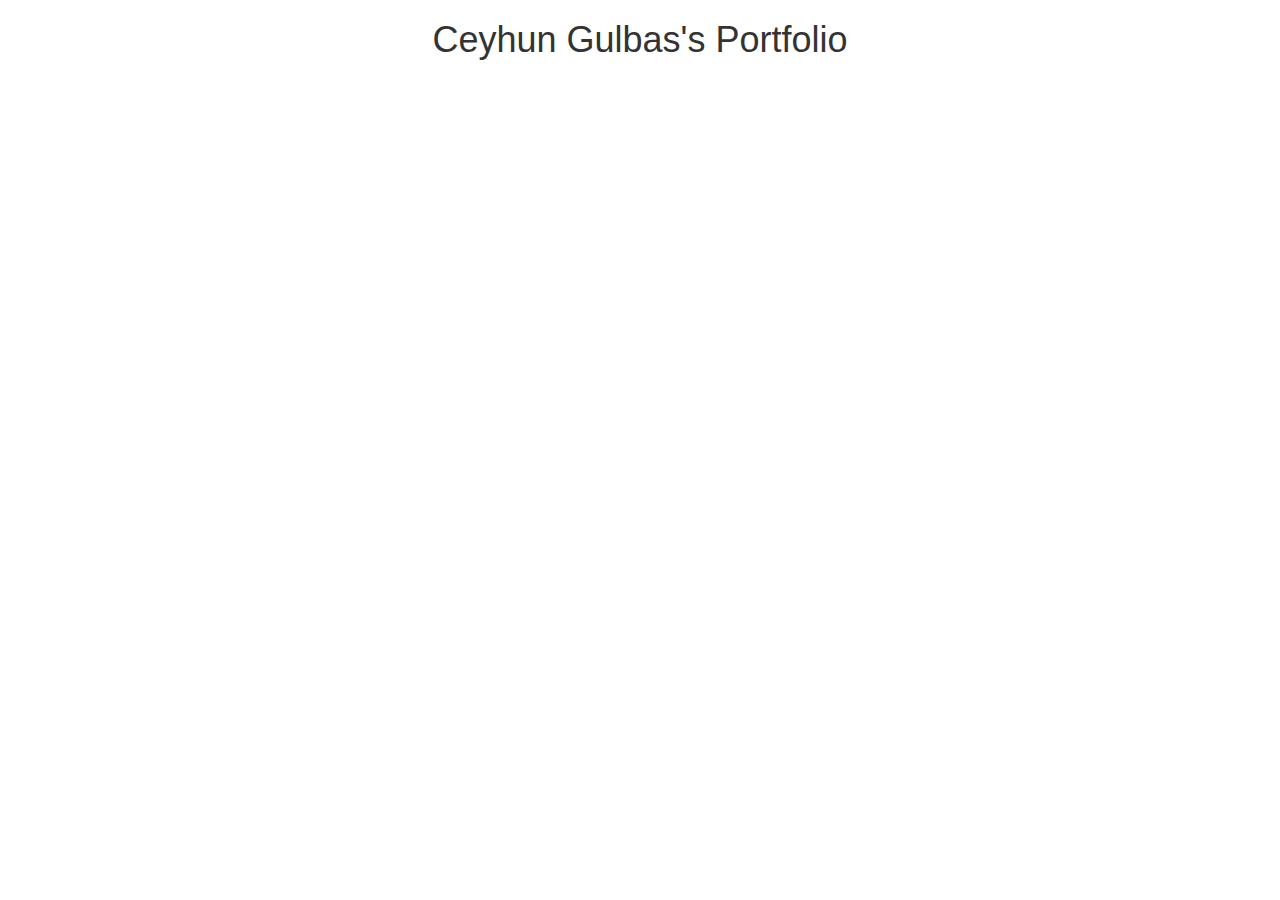
==== index.html @ f369634f "Updating" ====
<!DOCTYPE html>
<html lang="en">
<head>
  <title>Ceyhun Gulbas</title>
  <link rel="icon" href="#">
  <meta charset="utf-8">
  <meta name="viewport" content="width=device-width, initial-scale=1">
  <link rel="stylesheet" href="css/style.css">
  <link rel="stylesheet" href="https://maxcdn.bootstrapcdn.com/bootstrap/3.4.1/css/bootstrap.min.css">
  <script src="https://ajax.googleapis.com/ajax/libs/jquery/3.4.1/jquery.min.js"></script>
  <script src="https://maxcdn.bootstrapcdn.com/bootstrap/3.4.1/js/bootstrap.min.js"></script>
</head>
<body>
    <div class="container-fluid">
        <header>
            <center><h1>Ceyhun Gulbas's Portfolio</h1></center>
        </header>
    </div>
</body>
</html>
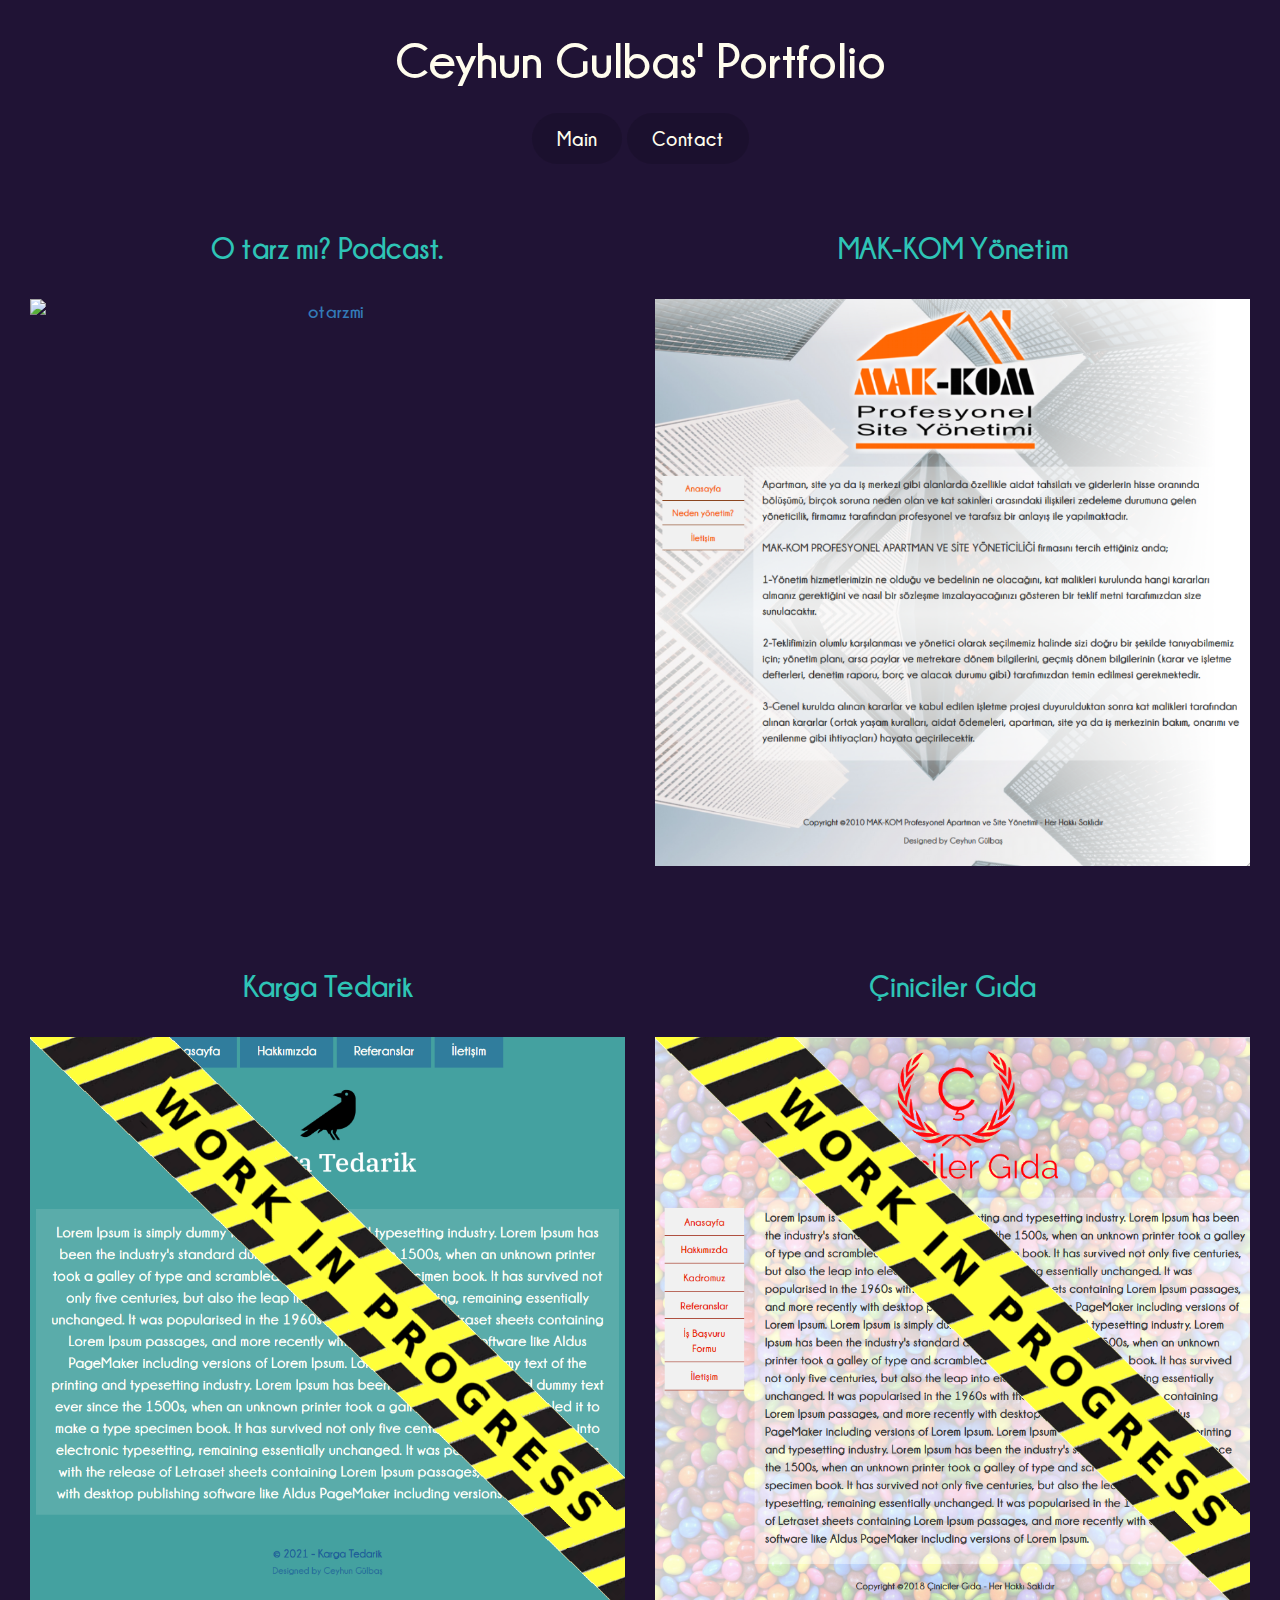
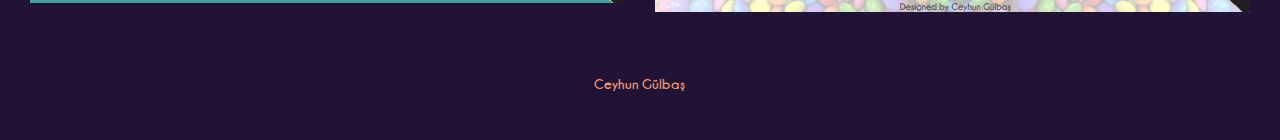
==== commit 1019ef70: "Building" ====
--- a/index.html
+++ b/index.html
@@ -2,19 +2,94 @@
 <html lang="en">
 <head>
   <title>Ceyhun Gulbas</title>
-  <link rel="icon" href="#">
+  <!-- <link rel="icon" href="img/logonotpng.png"> -->
   <meta charset="utf-8">
   <meta name="viewport" content="width=device-width, initial-scale=1">
-  <link rel="stylesheet" href="css/style.css">
+  <meta name="Description" content="Ceyhun Gulbas' portfolio"> 
+  <meta name="Keywords" content="">
+  <link rel="stylesheet" href="style.css">
   <link rel="stylesheet" href="https://maxcdn.bootstrapcdn.com/bootstrap/3.4.1/css/bootstrap.min.css">
   <script src="https://ajax.googleapis.com/ajax/libs/jquery/3.4.1/jquery.min.js"></script>
   <script src="https://maxcdn.bootstrapcdn.com/bootstrap/3.4.1/js/bootstrap.min.js"></script>
+  <script src="https://ajax.googleapis.com/ajax/libs/jquery/3.5.1/jquery.min.js"></script>
 </head>
 <body>
+    
     <div class="container-fluid">
+
+        <!--Header. Logo, title-->
+
         <header>
-            <center><h1>Ceyhun Gulbas's Portfolio</h1></center>
+            <div class="col-12 col-s-12 logo">
+                <span>Ceyhun Gulbas' Portfolio</span>
+            </div>
         </header>
+
+        <div class="col-12 col-s-12 navbar-inside">
+            <center>
+                <a href="index.html">Main</a>
+                <a href="contact.html">Contact</a>
+            </center>
+        </div>
+
+        <!--Middle area-->
+
+        <div class="row">
+
+        <!--Content-->
+
+        <div class="col-12 col-s-12 content">
+            <div class="col-6 col-s-6">
+                <div class="otarzmi">
+                    <center><h2 style="padding: 4%;">O tarz mı? Podcast.</h2></center>
+                    <center><a href="#"><img src="otarzmi2.png" class="img-responsive" alt="otarzmi" width="auto" height="auto"></a></center>
+                </div>
+            </div>
+    
+            <div class="col-6 col-s-6">
+              <div class="makkom">
+                <center><h2 style="padding: 4%;">MAK-KOM Yönetim</h2></center>
+                <center><a href="#"><img src="makkom.png" class="img-responsive" alt="Makkom" width="800px" height="1000px"></a></center>
+              </div>
+            </div>
+        </div>
+        </div> 
+
+        <div class="row">
+            <div class="col-12 col-s-12 content">
+                <div class="col-6 col-s-6">
+                    <div class="kargatedarik">
+                      <center><h2 style="padding: 4%;">Karga Tedarik</h2></center>
+                      <center><a href="#"><img src="kargatedarikworkinprogress.png.png" class="img-responsive" alt="Karga_Tedarik" width="600px" height="auto"></a></center>
+                    </div>
+                  </div>
+          
+          
+                  <div class="col-6 col-s-6">
+                    <div class="cinicilergida">
+                      <center><h2 style="padding: 4%;">Çiniciler Gıda</h2></center>
+                      <center><a href="#"><img src="cinicilergidaworkinprogress.png" class="img-responsive" alt="Ciniciler_Gida" width="600px" height="auto"></a></center>
+                    </div>
+                  </div>
+            </div>
+        </div>
+    
+            
+        
+
+        <!--Footer-->
+        <div class="col-12 col-s-12 footer">
+            <!-- <p>Ceyhun Gulbas</p> -->
+            <a href="https://www.instagram.com/ceyhungulbas/" style="color: #F7996E;">Ceyhun Gülbaş</a>
+        </div>
+
+
     </div>
+
 </body>
-</html>+</html>
+
+<!--
+  Ceyhun Gulbas 09/03/2020
+  https://www.linkedin.com/in/ceyhun-gulbas/
+-->--- a/style.css
+++ b/style.css
@@ -0,0 +1,186 @@
+/*Skeleton*/
+
+html, body{ 
+    margin: 0; 
+    /* background-image: url(../img/background.png); */
+    /* background-size: cover; */
+    background-color: #201335 !important;
+    top: 0px;
+    left: 0px;
+    width: 100%;
+    height: 100%;
+    position: relative;
+    font-family: "bocek-bold";
+    font-size: 1.0em;   
+  }  
+
+
+
+
+
+/*Border*/
+* {
+    box-sizing: border-box;  
+    /* border: 1px solid red; */
+}
+      
+.row::after {
+    content: "";
+    clear: both;
+    display: table;
+}
+      
+[class*="col-"] {
+    float: left;
+    padding: 15px;
+}
+
+
+
+
+/*Logo*/
+
+.logo{
+    text-align: center;
+    font-family: "bocek-bold";
+    font-size: 3.5em;
+    color: #FFFDED;
+    padding: 2%;
+}
+
+
+/* Navbar */
+
+div.navbar-inside a{
+  text-decoration: none;
+  font-family: "bocek-bold";
+  color: #FFFDED;
+  display: inline;
+  padding: 15px 25px;
+  text-align: center;
+  background-color:#120b1e52;
+  opacity: 1;
+  transition: 0.3s;
+  border-radius: 30px; 
+}
+
+div.navbar-inside {
+  padding: 5px;
+  list-style-type: none;
+  font-family: "bocek-bold";
+  font-size: 1.4em;
+}
+
+div.navbar-inside a:hover {
+  background-color: #4F4789;
+  color: #489FB5;
+}
+
+
+
+
+
+/* Content */
+
+.content{
+    
+    font-family: "bocek-bold";
+    font-size: 1.3em;
+    color: #2EC4B6;
+}
+
+
+.content-contact{
+  padding: 5%;
+  font-family: "bocek-bold";
+  font-size: 1.5em;
+  color: #2EC4B6;
+}
+
+
+.container-fluid {
+    position: relative;
+    min-height: 97vh;
+    padding-bottom: 8.5rem;
+  }
+
+
+
+
+
+/* Footer */
+  
+.footer{
+    text-align: center;
+    position: absolute;
+    font-family: "bocek-bold";
+    overflow: hidden;
+    width:100%;
+    right: 0;
+    bottom: 0;
+    margin-bottom: -1%;
+    padding: 1.5%;
+    height: 8.5rem;  
+  }
+
+
+
+
+
+/*Media Queries*/
+
+/* For mobile phones: */
+[class*="col-"] {
+    width: 100%;
+  }
+  
+  @media only screen and (min-width:120px) and (max-width:767px) {
+    .otarzmi{
+        width: 100% ;
+        height: auto ;
+    }
+}
+
+  @media only screen and (min-width: 600px) {
+    /* For tablets: */
+    .col-s-1 {width: 8.33%;}
+    .col-s-2 {width: 16.66%;}
+    .col-s-3 {width: 25%;}
+    .col-s-4 {width: 33.33%;}
+    .col-s-5 {width: 41.66%;}
+    .col-s-6 {width: 50%;}
+    .col-s-7 {width: 58.33%;}
+    .col-s-8 {width: 66.66%;}
+    .col-s-9 {width: 75%;}
+    .col-s-10 {width: 83.33%;}
+    .col-s-11 {width: 91.66%;}
+    .col-s-12 {width: 100%;}
+  }
+
+  @media only screen and (min-width: 768px) {
+    /* For desktop: */
+    .col-1 {width: 8.33%;}
+    .col-2 {width: 16.66%;}
+    .col-3 {width: 25%;}
+    .col-4 {width: 33.33%;}
+    .col-5 {width: 41.66%;}
+    .col-6 {width: 50%;}
+    .col-7 {width: 58.33%;}
+    .col-8 {width: 66.66%;}
+    .col-9 {width: 75%;}
+    .col-10 {width: 83.33%;}
+    .col-11 {width: 91.66%;}
+    .col-12 {width: 100%;}
+  }
+
+
+
+
+
+
+/*Font*/
+
+@font-face{
+    font-family: "bocek-bold";
+    src: url(../font/Champagne_Limousines_Bold.ttf);
+}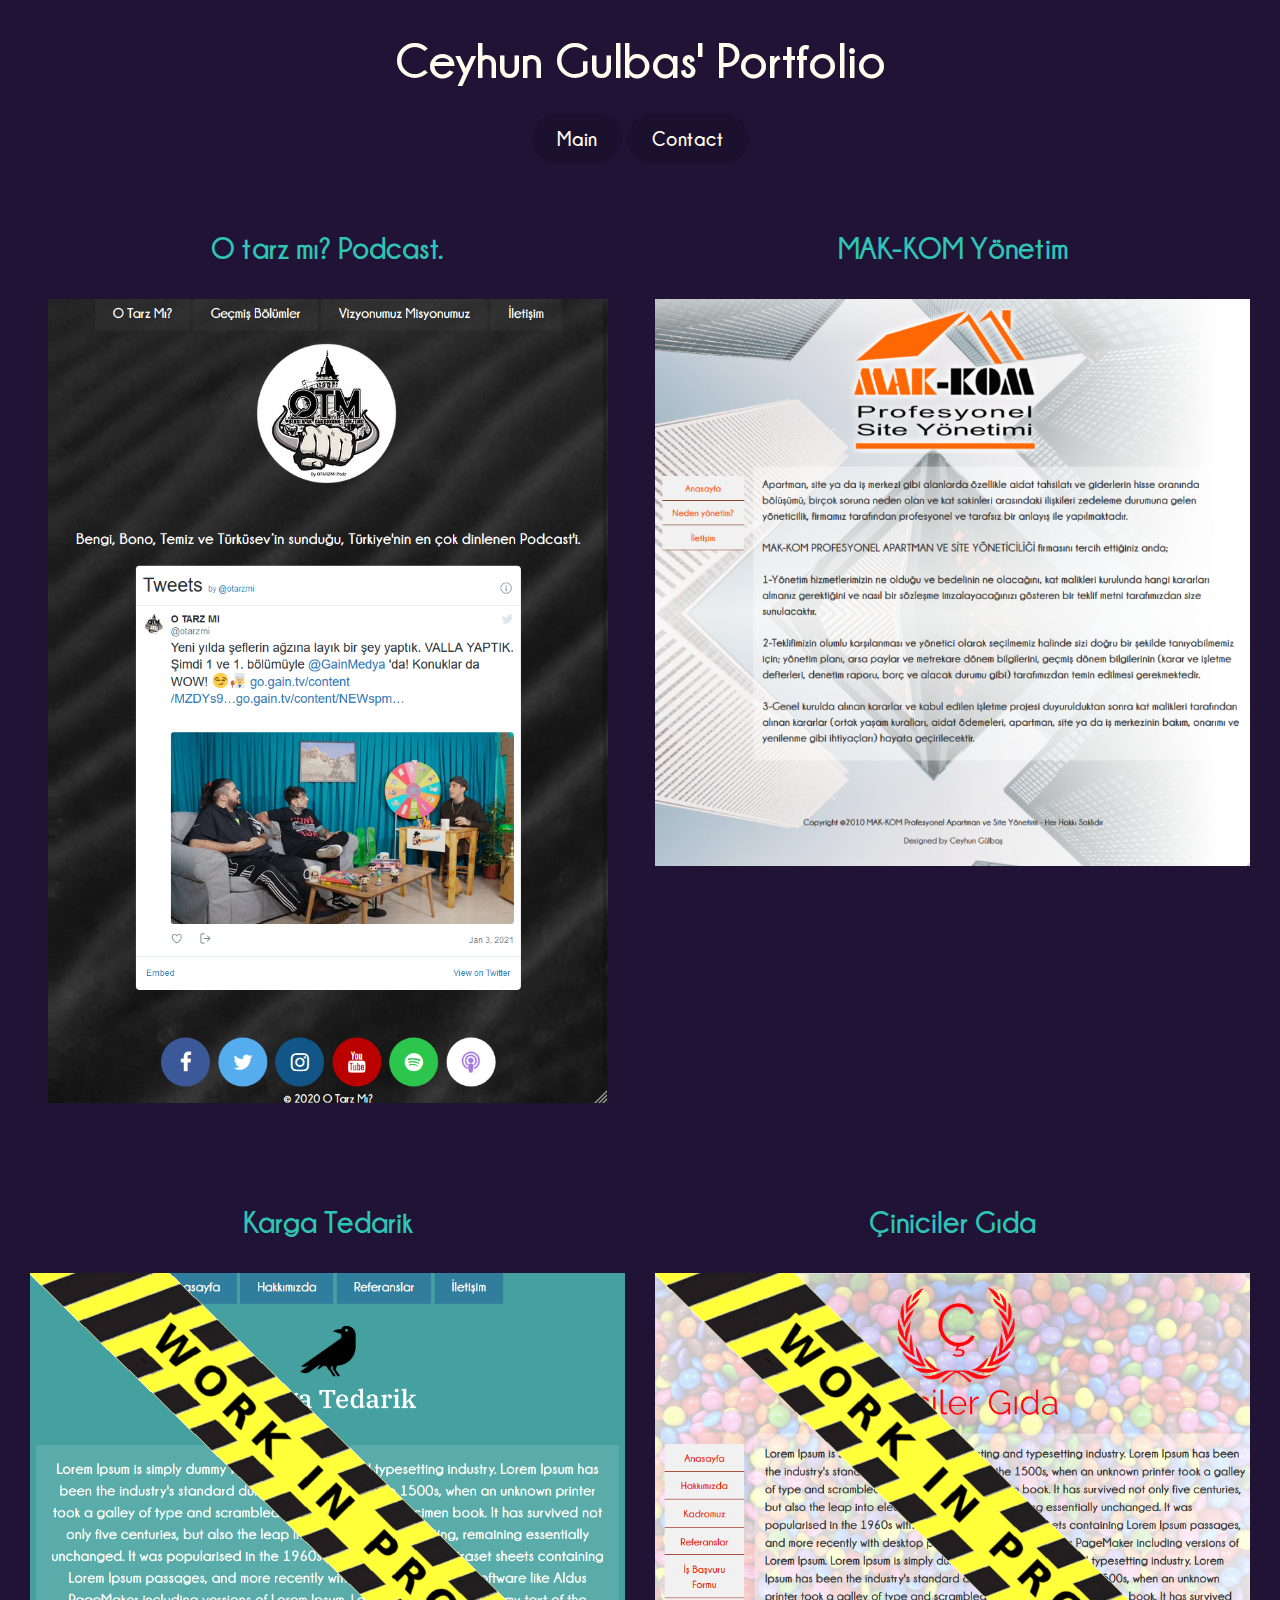
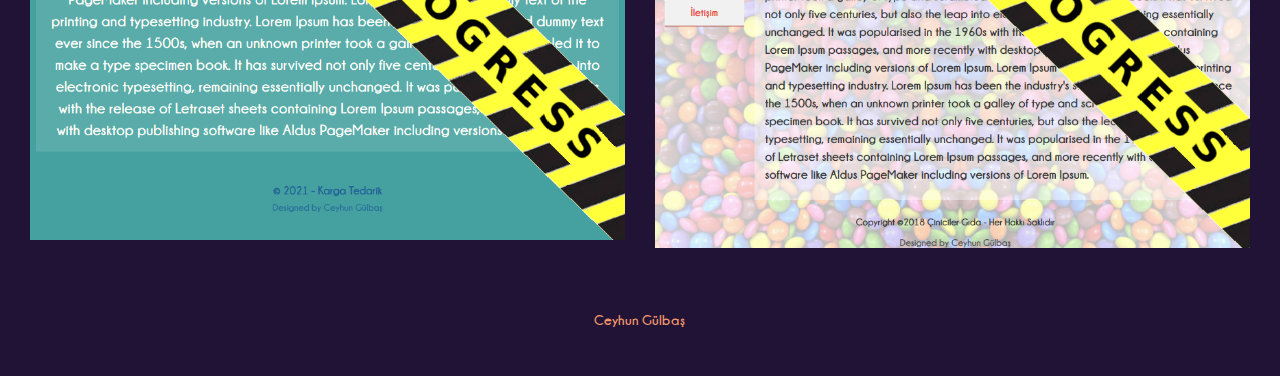
==== commit 7154c646: "Update index.html" ====
--- a/index.html
+++ b/index.html
@@ -42,7 +42,7 @@
             <div class="col-6 col-s-6">
                 <div class="otarzmi">
                     <center><h2 style="padding: 4%;">O tarz mı? Podcast.</h2></center>
-                    <center><a href="#"><img src="otarzmi2.png" class="img-responsive" alt="otarzmi" width="auto" height="auto"></a></center>
+                    <center><a href="#"><img src="otarzmi.png" class="img-responsive" alt="otarzmi" width="auto" height="auto"></a></center>
                 </div>
             </div>
     
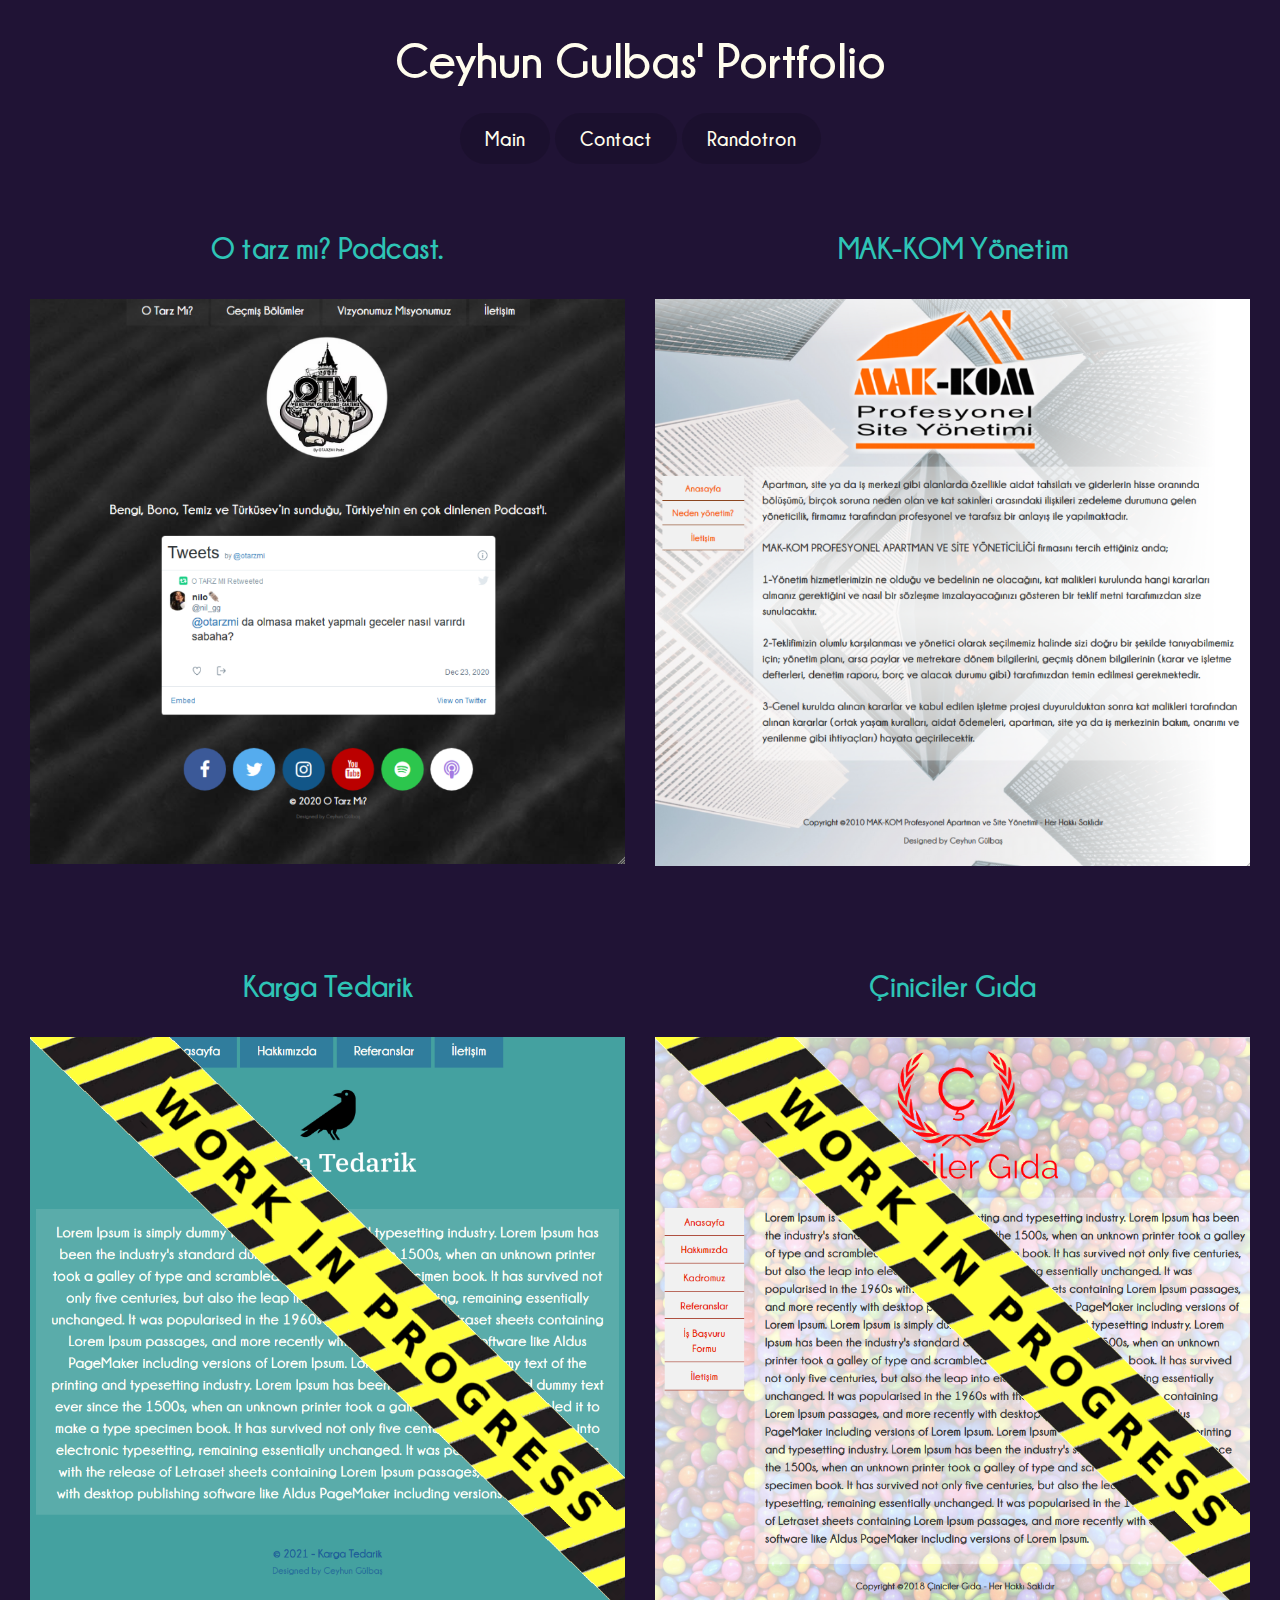
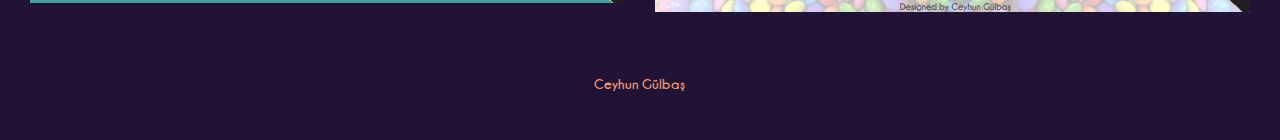
==== commit 3bc4385b: "Added Randotron" ====
--- a/index.html
+++ b/index.html
@@ -29,6 +29,7 @@
             <center>
                 <a href="index.html">Main</a>
                 <a href="contact.html">Contact</a>
+                <a href="randotron/randotron.html" target="_blank">Randotron</a>
             </center>
         </div>
 
@@ -42,14 +43,14 @@
             <div class="col-6 col-s-6">
                 <div class="otarzmi">
                     <center><h2 style="padding: 4%;">O tarz mı? Podcast.</h2></center>
-                    <center><a href="#"><img src="otarzmi.png" class="img-responsive" alt="otarzmi" width="auto" height="auto"></a></center>
+                    <center><a href="otarzmi/index.html" target="_blank"><img src="otarzmi.png" class="img-responsive" alt="otarzmi" width="auto" height="auto"></a></center>
                 </div>
             </div>
     
             <div class="col-6 col-s-6">
               <div class="makkom">
                 <center><h2 style="padding: 4%;">MAK-KOM Yönetim</h2></center>
-                <center><a href="#"><img src="makkom.png" class="img-responsive" alt="Makkom" width="800px" height="1000px"></a></center>
+                <center><a href="mak_kom/index.html" target="_blank"><img src="makkom.png" class="img-responsive" alt="Makkom" width="800px" height="1000px"></a></center>
               </div>
             </div>
         </div>
@@ -80,7 +81,7 @@
         <!--Footer-->
         <div class="col-12 col-s-12 footer">
             <!-- <p>Ceyhun Gulbas</p> -->
-            <a href="https://www.instagram.com/ceyhungulbas/" style="color: #F7996E;">Ceyhun Gülbaş</a>
+            <a href="https://www.instagram.com/ceyhungulbas/" style="color: #F7996E;" target="_blank">Ceyhun Gülbaş</a>
         </div>
 
 
--- a/style.css
+++ b/style.css
@@ -75,8 +75,6 @@
   background-color: #4F4789;
   color: #489FB5;
 }
-
-
 
 
 
